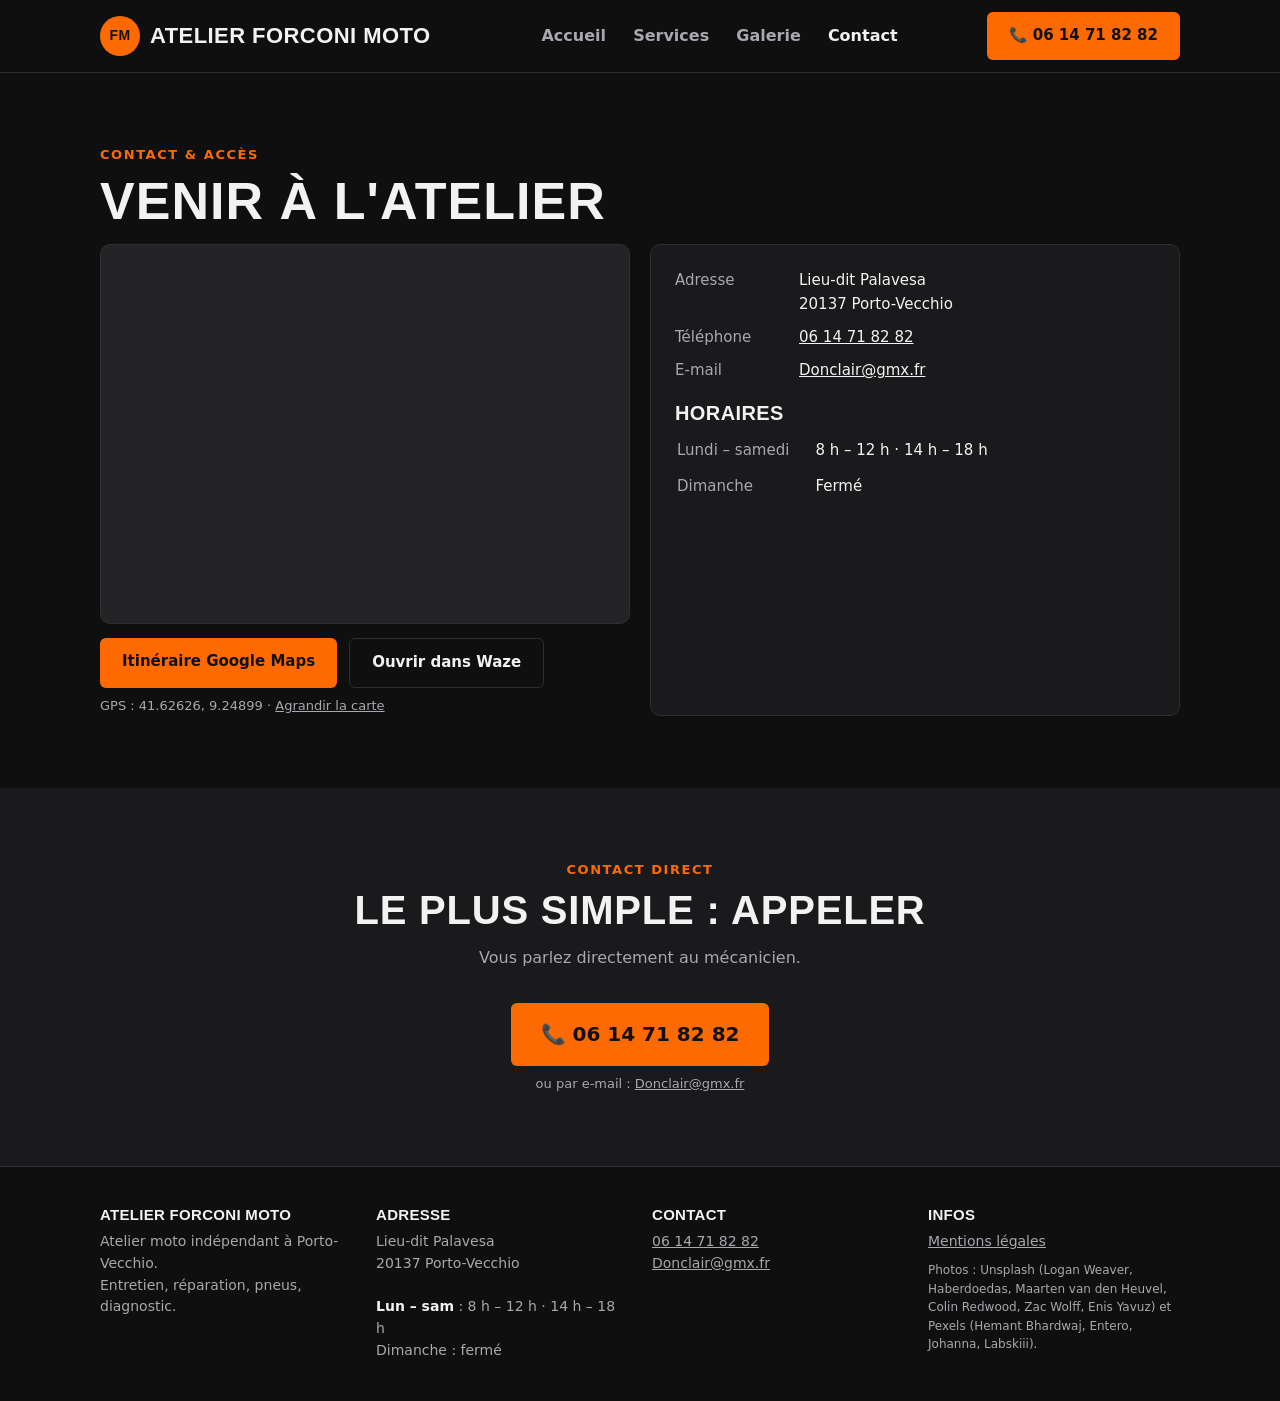
==== contact/index.html @ df5a77cf "Site vitrine Atelier Forconi Moto Pages accueil, services, galerie, contact, mentions légales ; SEO " ====
<!DOCTYPE html>
<html lang="fr">
<head>
<meta charset="utf-8">
<meta name="viewport" content="width=device-width, initial-scale=1">
<title>Contact et accès – Atelier Forconi Moto, Palavesa, Porto-Vecchio</title>
<meta name="description" content="Venir à l'Atelier Forconi Moto : Lieu-dit Palavesa, 20137 Porto-Vecchio. Ouvert du lundi au samedi, 8 h – 12 h et 14 h – 18 h. Tél. 06 14 71 82 82.">
<link rel="canonical" href="https://atelierforconimoto.fr/contact/">
<meta property="og:type" content="website">
<meta property="og:title" content="Contact et accès – Atelier Forconi Moto, Palavesa, Porto-Vecchio">
<meta property="og:description" content="Venir à l'Atelier Forconi Moto : Lieu-dit Palavesa, 20137 Porto-Vecchio. Ouvert du lundi au samedi, 8 h – 12 h et 14 h – 18 h. Tél. 06 14 71 82 82.">
<meta property="og:url" content="https://atelierforconimoto.fr/contact/">
<meta property="og:image" content="https://atelierforconimoto.fr/assets/photos/moto-garage.jpg">
<meta property="og:locale" content="fr_FR">
<meta name="theme-color" content="#0f0f10">
<link rel="icon" href="/favicon.svg" type="image/svg+xml">
<link rel="preload" href="/assets/fonts/oswald-latin-700-normal.woff2" as="font" type="font/woff2" crossorigin>
<link rel="stylesheet" href="/assets/style.css">
</head>
<body>
<a class="skip" href="#contenu">Aller au contenu</a>
<header class="site"><div class="wrap">
  <a class="brand" href="/"><span class="logo" aria-hidden="true">FM</span>Atelier Forconi Moto</a>
  <nav aria-label="Navigation principale">
      <a href="/">Accueil</a>
      <a href="/services/">Services</a>
      <a href="/galerie/">Galerie</a>
      <a href="/contact/" aria-current="page">Contact</a>
  </nav>
  <a class="btn hide-sm" href="tel:+33614718282">📞 06 14 71 82 82</a>
</div></header>
<main id="contenu">
<section><div class="wrap">
  <p class="kicker">Contact &amp; accès</p>
  <h1 class="h1">Venir à l'atelier</h1>
  <div class="grid g2">
    <div>
      <div class="map"><iframe title="Carte : Atelier Forconi Moto à Palavesa, Porto-Vecchio" loading="lazy"
        src="https://www.openstreetmap.org/export/embed.html?bbox=9.24339,41.62226,9.25459,41.63026&amp;layer=mapnik&amp;marker=41.62626,9.24899"></iframe></div>
      <div class="row-btns">
        <a class="btn" href="https://www.google.com/maps/dir/?api=1&amp;destination=41.62626,9.24899">Itinéraire Google Maps</a>
        <a class="btn ghost" href="https://waze.com/ul?ll=41.62626,9.24899&amp;navigate=yes">Ouvrir dans Waze</a>
      </div>
      <p class="small">GPS : 41.62626, 9.24899 · <a href="https://www.openstreetmap.org/?mlat=41.62626&amp;mlon=9.24899#map=17/41.62626/9.24899">Agrandir la carte</a></p>
    </div>
    <div class="card">
      <dl class="info">
        <dt>Adresse</dt><dd>Lieu-dit Palavesa<br>20137 Porto-Vecchio</dd>
        <dt>Téléphone</dt><dd><a href="tel:+33614718282">06 14 71 82 82</a></dd>
        <dt>E-mail</dt><dd><a href="mailto:Donclair@gmx.fr">Donclair@gmx.fr</a></dd>
      </dl>
      <h2 class="h3 mt">Horaires</h2>
      <table class="hours">
        <tr><th scope="row">Lundi – samedi</th><td>8 h – 12 h · 14 h – 18 h</td></tr>
        <tr><th scope="row">Dimanche</th><td>Fermé</td></tr>
      </table>
    </div>
  </div>
</div></section>

<section class="alt"><div class="wrap narrow center-t">
  <p class="kicker">Contact direct</p>
  <h2>Le plus simple : appeler</h2>
  <p class="lead">Vous parlez directement au mécanicien.</p>
  <a class="btn big" href="tel:+33614718282">📞 06 14 71 82 82</a>
  <p class="small mt">ou par e-mail : <a href="mailto:Donclair@gmx.fr">Donclair@gmx.fr</a></p>
</div></section>

</main>
<footer><div class="wrap">
  <div><h2 class="h4">Atelier Forconi Moto</h2>Atelier moto indépendant à Porto-Vecchio.<br>Entretien, réparation, pneus, diagnostic.</div>
  <div><h2 class="h4">Adresse</h2>Lieu-dit Palavesa<br>20137 Porto-Vecchio<br><br><b>Lun – sam</b> : 8 h – 12 h · 14 h – 18 h<br>Dimanche : fermé</div>
  <div><h2 class="h4">Contact</h2><a href="tel:+33614718282">06 14 71 82 82</a><br><a href="mailto:Donclair@gmx.fr">Donclair@gmx.fr</a></div>
  <div><h2 class="h4">Infos</h2><a href="/mentions-legales/">Mentions légales</a>
    <p class="credits">Photos : Unsplash (Logan Weaver, Haberdoedas, Maarten van den Heuvel, Colin Redwood, Zac Wolff, Enis Yavuz) et Pexels (Hemant Bhardwaj, Entero, Johanna, Labskiii).</p></div>
</div></footer>
</body>
</html>
---- assets/style.css ----
@font-face{font-family:Oswald;font-weight:500;font-display:swap;src:url(/assets/fonts/oswald-latin-500-normal.woff2) format("woff2")}
@font-face{font-family:Oswald;font-weight:700;font-display:swap;src:url(/assets/fonts/oswald-latin-700-normal.woff2) format("woff2")}
@font-face{font-family:Inter;font-weight:400;font-display:swap;src:url(/assets/fonts/inter-latin-400-normal.woff2) format("woff2")}
@font-face{font-family:Inter;font-weight:600;font-display:swap;src:url(/assets/fonts/inter-latin-600-normal.woff2) format("woff2")}

:root{--bg:#0f0f10;--surface:#1a1a1c;--surface2:#242427;--text:#f2f2f2;--muted:#a8a8ad;--accent:#ff6a00;--accent-ink:#111;--line:#2e2e32}
*{box-sizing:border-box;margin:0;padding:0}
html{scroll-behavior:smooth}
body{font-family:Inter,system-ui,-apple-system,"Segoe UI",sans-serif;background:var(--bg);color:var(--text);line-height:1.55;-webkit-text-size-adjust:100%}
a{color:inherit}
img{max-width:100%}
h1,h2,h3,.h1,.h3,.h4,.brand{font-family:Oswald,"Arial Narrow",Impact,sans-serif;text-transform:uppercase;letter-spacing:.02em;line-height:1.1;font-weight:700}
h2{font-size:clamp(28px,4vw,40px);margin-bottom:14px}
h3,.h3{font-size:20px;margin-bottom:8px}
.h1{font-size:clamp(32px,5vw,52px);margin-bottom:14px}
.h4{font-size:15px;color:var(--text);margin-bottom:8px}
.wrap{max-width:1120px;margin:0 auto;padding:0 20px}
.narrow{max-width:760px}
.center-t{text-align:center}
.mt{margin-top:20px}
.small{color:var(--muted);font-size:13px;margin-top:8px}
.skip{position:absolute;left:-999px;top:0;background:var(--accent);color:var(--accent-ink);padding:8px 12px;z-index:200}
.skip:focus{left:8px}
:focus-visible{outline:3px solid var(--accent);outline-offset:2px}

header.site{border-bottom:1px solid var(--line);background:var(--bg);position:sticky;top:0;z-index:50}
header.site .wrap{display:flex;align-items:center;justify-content:space-between;height:72px;gap:16px}
.brand{font-size:22px;display:flex;align-items:center;gap:10px;text-decoration:none;white-space:nowrap}
.brand .logo{width:40px;height:40px;border-radius:50%;background:var(--accent);display:grid;place-items:center;color:var(--accent-ink);font-size:14px;flex:none}
nav a{text-decoration:none;margin-left:22px;font-weight:600;color:var(--muted)}
nav a[aria-current],nav a:hover{color:var(--text)}
.btn{display:inline-block;background:var(--accent);color:var(--accent-ink);padding:12px 22px;border-radius:6px;font-weight:600;text-decoration:none;border:0;cursor:pointer;font-size:15px}
.btn.ghost{background:transparent;color:var(--text);border:1px solid var(--line)}
.btn.big{font-size:20px;padding:16px 30px}
@media(max-width:860px){
  header.site{position:static}
  header.site .wrap{height:auto;padding-top:12px;padding-bottom:12px;flex-wrap:wrap}
  .brand{font-size:19px}
  nav{width:100%}
  nav a{margin:0 16px 0 0;font-size:15px}
  .hide-sm{display:none}
}

.ph-img{width:100%;height:100%;object-fit:cover;display:block;border-radius:8px}
.hero{position:relative;min-height:540px;display:flex;align-items:center;overflow:hidden}
.hero .ph-img{position:absolute;inset:0;border-radius:0}
.hero::after{content:"";position:absolute;inset:0;background:linear-gradient(120deg,rgba(15,15,16,.93) 35%,rgba(15,15,16,.4))}
.hero .wrap{position:relative;z-index:2;width:100%;padding-top:56px;padding-bottom:56px}
.hero h1{font-size:clamp(36px,6vw,64px);max-width:640px}
.hero h1 span{color:var(--accent)}
.hero p{max-width:540px;color:#cfcfd3;margin:18px 0 28px;font-size:18px}
.ctas,.row-btns{display:flex;gap:12px;flex-wrap:wrap}
.row-btns{margin-top:14px}
.badges{display:flex;gap:26px;margin-top:34px;flex-wrap:wrap;font-size:14px;color:#cfcfd3}
.badges b{color:var(--text);font-size:20px;display:block;font-family:Oswald,sans-serif;font-weight:500}

section{padding:72px 0}
section.alt{background:var(--surface)}
.kicker{color:var(--accent);font-weight:600;font-size:13px;letter-spacing:.12em;text-transform:uppercase;margin-bottom:8px}
.lead{color:var(--muted);max-width:640px;margin-bottom:32px}
.center-t .lead{margin-left:auto;margin-right:auto}
.grid{display:grid;gap:20px}
.g3{grid-template-columns:repeat(auto-fit,minmax(240px,1fr))}
.g2{grid-template-columns:repeat(auto-fit,minmax(300px,1fr))}
.grid.center{align-items:center}
.frame{height:320px}
.card{background:var(--surface);border:1px solid var(--line);border-radius:10px;padding:24px}
section.alt .card{background:var(--bg)}
.card .ico{width:44px;height:44px;border-radius:8px;background:var(--accent);color:var(--accent-ink);display:grid;place-items:center;font-size:22px;margin-bottom:14px}
.card p{color:var(--muted);font-size:15px}
.band{background:var(--accent);color:var(--accent-ink);padding:44px 0}
.band .wrap{display:flex;justify-content:space-between;align-items:center;gap:20px;flex-wrap:wrap}
.band h2{margin:0}
.band .btn{background:var(--accent-ink);color:var(--accent)}

.svc{display:grid;grid-template-columns:220px 1fr;gap:24px;align-items:start;padding:26px 0;border-bottom:1px solid var(--line)}
.svc .ph-img{height:150px}
.svc p{color:var(--muted)}
.svc ul{margin:10px 0 0 18px;color:var(--muted);font-size:15px}
@media(max-width:640px){.svc{grid-template-columns:1fr}}

.gal{display:grid;grid-template-columns:repeat(3,1fr);grid-auto-rows:230px;gap:12px}
.gal-teaser{grid-auto-rows:170px;margin-top:20px}
.gal figure{position:relative;margin:0;border-radius:8px;overflow:hidden}
.gal figure a,.gal .zoom{display:block;width:100%;height:100%;border:0;padding:0;background:none;cursor:zoom-in}
.gal figure .ph-img{transition:transform .3s}
.gal figure:hover .ph-img{transform:scale(1.04)}
.gal figcaption{position:absolute;left:0;right:0;bottom:0;padding:10px 12px;font-size:13px;font-weight:600;background:linear-gradient(transparent,rgba(0,0,0,.78));color:#fff;pointer-events:none}
.gal .big{grid-column:span 2;grid-row:span 2}
.gal .wide{grid-column:span 2}
@media(max-width:760px){.gal{grid-template-columns:repeat(2,1fr);grid-auto-rows:150px}.gal .wide{grid-column:auto}.gal-teaser figure:last-child{display:none}}
.lb{position:fixed;inset:0;background:rgba(0,0,0,.92);display:flex;align-items:center;justify-content:center;z-index:100;padding:20px}
.lb[hidden]{display:none}
.lb-in{width:min(1000px,100%)}
.lb img{width:100%;max-height:78vh;object-fit:contain;display:block}
.lb p{color:#fff;text-align:center;margin-top:12px}
.lb button{position:absolute;background:rgba(255,255,255,.15);color:#fff;border:0;border-radius:50%;width:48px;height:48px;font-size:22px;cursor:pointer}
.lb .x{top:16px;right:16px}.lb .prev{left:12px;top:50%}.lb .next{right:12px;top:50%}

.map{height:380px;border-radius:10px;overflow:hidden;border:1px solid var(--line);background:var(--surface2)}
.map iframe{width:100%;height:100%;border:0;display:block}
dl.info{display:grid;grid-template-columns:110px 1fr;gap:10px 14px;font-size:15px}
dl.info dt{color:var(--muted)}
.hours th,.hours td{padding:5px 0;font-size:15px;text-align:left}
.hours th{color:var(--muted);font-weight:400;padding-right:24px}
.legal h2{margin-top:28px}
.legal p{color:var(--muted)}

footer{border-top:1px solid var(--line);padding:40px 0;color:var(--muted);font-size:14px}
footer .wrap{display:grid;grid-template-columns:repeat(auto-fit,minmax(200px,1fr));gap:24px}
footer b{color:var(--text)}
footer a{color:var(--muted)}
.credits{font-size:12px;margin-top:8px}
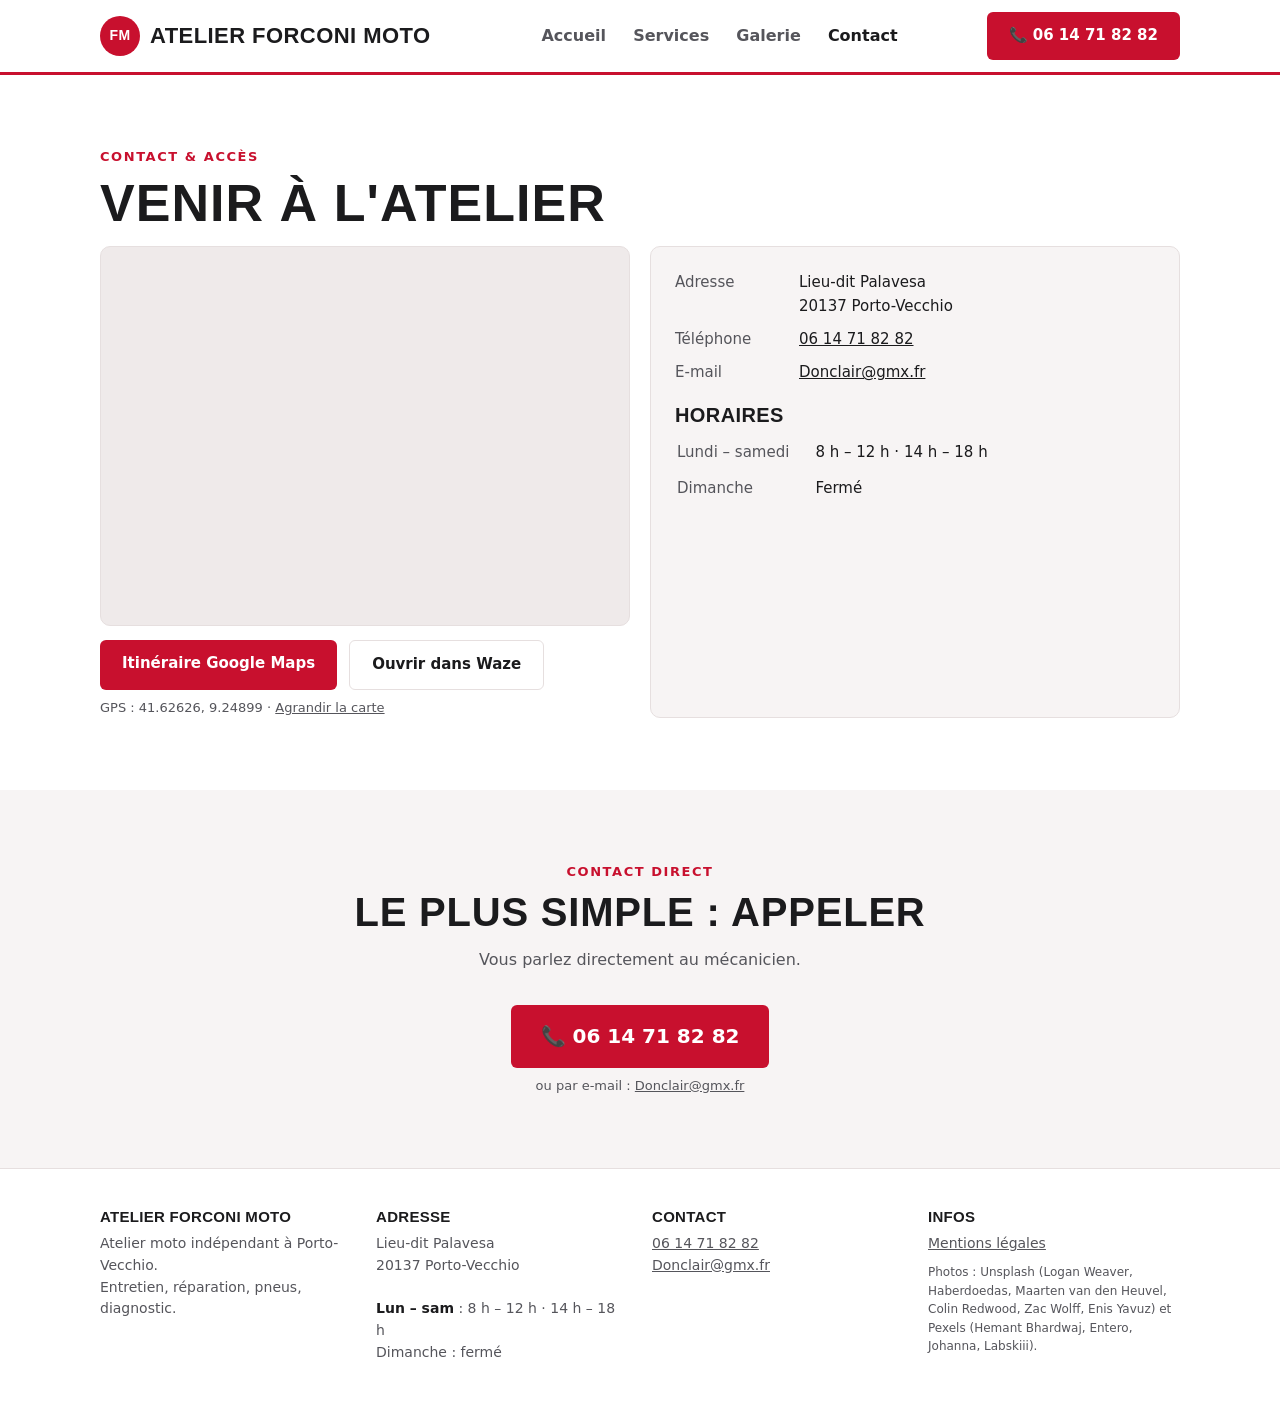
==== commit 9a43161c: "Thème rouge et blanc par défaut Co-Authored-By: Claude Opus 5.5 <noreply@anthropic.com> Claude-Sessi" ====
--- a/contact/index.html
+++ b/contact/index.html
@@ -12,7 +12,7 @@
 <meta property="og:url" content="https://atelierforconimoto.fr/contact/">
 <meta property="og:image" content="https://atelierforconimoto.fr/assets/photos/moto-garage.jpg">
 <meta property="og:locale" content="fr_FR">
-<meta name="theme-color" content="#0f0f10">
+<meta name="theme-color" content="#c8102e">
 <link rel="icon" href="/favicon.svg" type="image/svg+xml">
 <link rel="preload" href="/assets/fonts/oswald-latin-700-normal.woff2" as="font" type="font/woff2" crossorigin>
 <link rel="stylesheet" href="/assets/style.css">
--- a/assets/style.css
+++ b/assets/style.css
@@ -3,7 +3,7 @@
 @font-face{font-family:Inter;font-weight:400;font-display:swap;src:url(/assets/fonts/inter-latin-400-normal.woff2) format("woff2")}
 @font-face{font-family:Inter;font-weight:600;font-display:swap;src:url(/assets/fonts/inter-latin-600-normal.woff2) format("woff2")}
 
-:root{--bg:#0f0f10;--surface:#1a1a1c;--surface2:#242427;--text:#f2f2f2;--muted:#a8a8ad;--accent:#ff6a00;--accent-ink:#111;--line:#2e2e32}
+:root{--bg:#ffffff;--surface:#f7f4f4;--surface2:#efeaea;--text:#1b1b1d;--muted:#55555b;--accent:#c8102e;--accent-ink:#ffffff;--line:#e6dfdf}
 *{box-sizing:border-box;margin:0;padding:0}
 html{scroll-behavior:smooth}
 body{font-family:Inter,system-ui,-apple-system,"Segoe UI",sans-serif;background:var(--bg);color:var(--text);line-height:1.55;-webkit-text-size-adjust:100%}
@@ -23,7 +23,7 @@
 .skip:focus{left:8px}
 :focus-visible{outline:3px solid var(--accent);outline-offset:2px}
 
-header.site{border-bottom:1px solid var(--line);background:var(--bg);position:sticky;top:0;z-index:50}
+header.site{border-bottom:3px solid var(--accent);background:var(--bg);position:sticky;top:0;z-index:50}
 header.site .wrap{display:flex;align-items:center;justify-content:space-between;height:72px;gap:16px}
 .brand{font-size:22px;display:flex;align-items:center;gap:10px;text-decoration:none;white-space:nowrap}
 .brand .logo{width:40px;height:40px;border-radius:50%;background:var(--accent);display:grid;place-items:center;color:var(--accent-ink);font-size:14px;flex:none}
@@ -44,15 +44,17 @@
 .ph-img{width:100%;height:100%;object-fit:cover;display:block;border-radius:8px}
 .hero{position:relative;min-height:540px;display:flex;align-items:center;overflow:hidden}
 .hero .ph-img{position:absolute;inset:0;border-radius:0}
-.hero::after{content:"";position:absolute;inset:0;background:linear-gradient(120deg,rgba(15,15,16,.93) 35%,rgba(15,15,16,.4))}
+.hero{color:#fff}
+.hero::after{content:"";position:absolute;inset:0;background:linear-gradient(120deg,rgba(20,8,10,.9) 35%,rgba(20,8,10,.35))}
 .hero .wrap{position:relative;z-index:2;width:100%;padding-top:56px;padding-bottom:56px}
 .hero h1{font-size:clamp(36px,6vw,64px);max-width:640px}
-.hero h1 span{color:var(--accent)}
+.hero h1 span{color:#ff4d5e}
+.hero .btn.ghost{color:#fff;border-color:rgba(255,255,255,.6)}
 .hero p{max-width:540px;color:#cfcfd3;margin:18px 0 28px;font-size:18px}
 .ctas,.row-btns{display:flex;gap:12px;flex-wrap:wrap}
 .row-btns{margin-top:14px}
 .badges{display:flex;gap:26px;margin-top:34px;flex-wrap:wrap;font-size:14px;color:#cfcfd3}
-.badges b{color:var(--text);font-size:20px;display:block;font-family:Oswald,sans-serif;font-weight:500}
+.badges b{color:#fff;font-size:20px;display:block;font-family:Oswald,sans-serif;font-weight:500}
 
 section{padding:72px 0}
 section.alt{background:var(--surface)}
